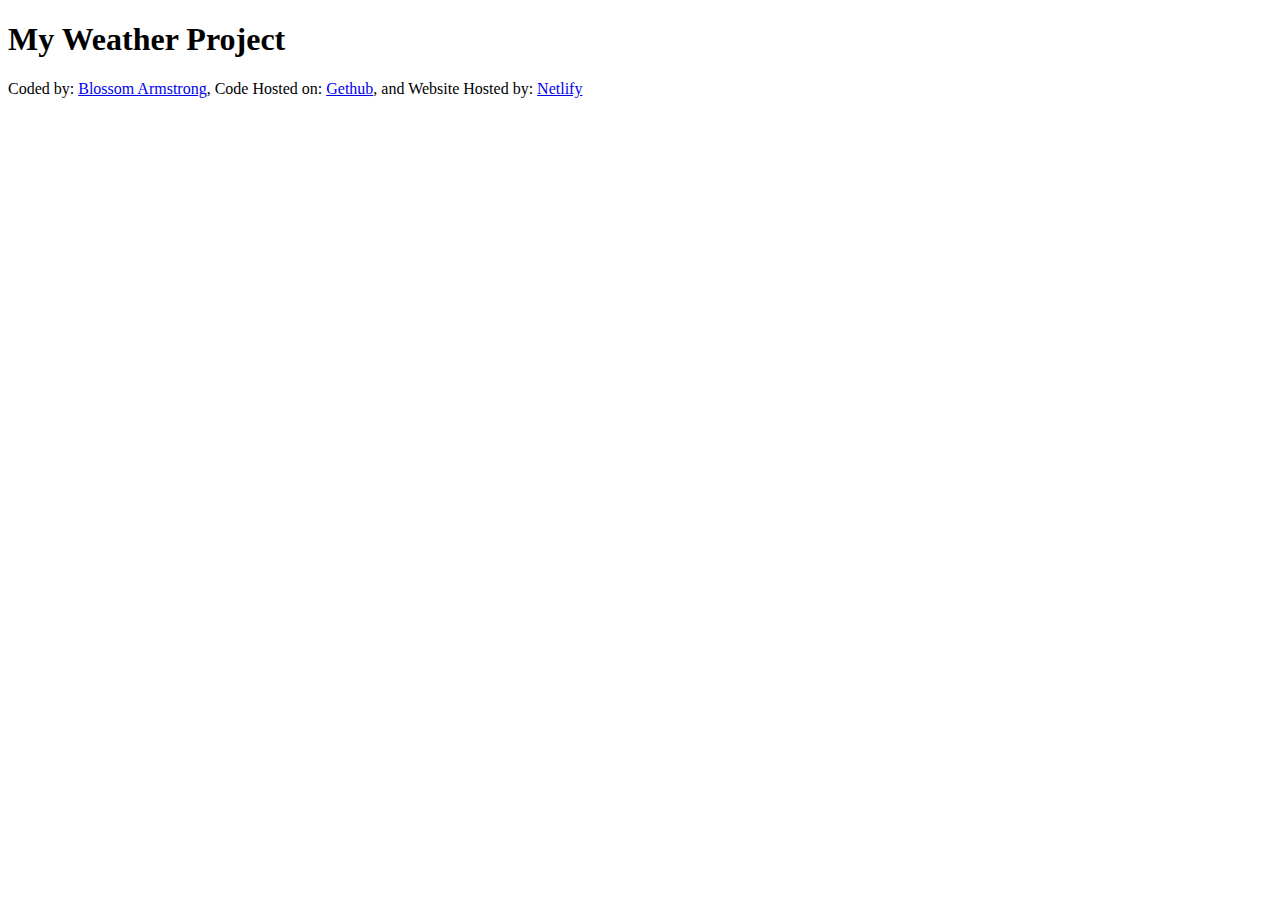
==== index.html @ ca81da0e "added html file" ====
<!DOCTYPE html>
<html lang="en">
  <head>
    <meta charset="UTF-8" />
    <meta name="viewport" content="width=device-width, initial-scale=1.0" />
    <title>Weather Search Project</title>
  </head>
  <body>
    <h1>My Weather Project</h1>

    <f
      >Coded by:
      <a
        href="https://www.shecodes.io/graduates/123692-blossom-armstrong"
        target="_blank"
        >Blossom Armstrong</a
      >, Code Hosted on:
      <a href="https://github.com/BLSSMA" target="_blank">Gethub</a>, and
      Website Hosted by:
      <a
        href="https://www.netlify.com/?qgad=669861900644&qgterm=netlify&utm_source=google&utm_term=netlify&utm_campaign=GS_Connect:+Netlify+Brand&utm_medium=paid_search&hsa_acc=3888979506&hsa_cam=20355763121&hsa_grp=154990107550&hsa_ad=669861900644&hsa_src=g&hsa_tgt=kwd-309804753741&hsa_kw=netlify&hsa_mt=b&hsa_net=adwords&hsa_ver=3&gad_source=1&gclid=CjwKCAjw3NyxBhBmEiwAyofDYYyjKrQS1napUwpjoXJG5C_jOcvZxcGr3-M3BuRq77TlqDx9w2gLkBoCVzcQAvD_BwE"
        target="_blank"
        >Netlify</a
      ></f
    >
  </body>
</html>
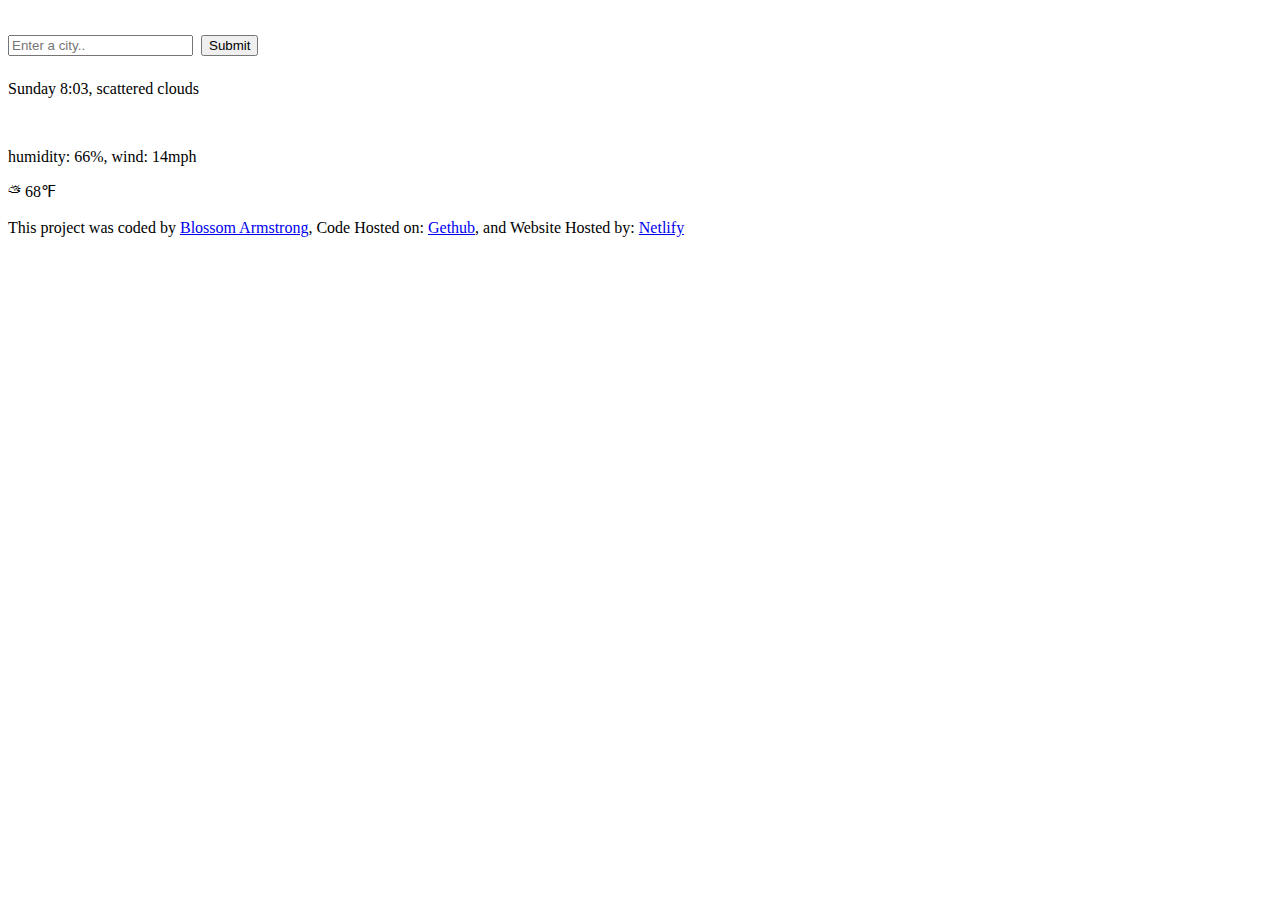
==== commit 54303d44: "added weather details" ====
--- a/index.html
+++ b/index.html
@@ -6,10 +6,22 @@
     <title>Weather Search Project</title>
   </head>
   <body>
-    <h1>My Weather Project</h1>
-
+    <main>
+      <h1>
+        <form>
+          <input type="search" placeholder="Enter a city.." required />
+          <input type="submit" placeholder="Search" />
+        </form>
+      </h1>
+      <title>Boston</title>
+      <p>Sunday 8:03, scattered clouds</p>
+      <br />
+      <p>humidity: 66%, wind: 14mph</p>
+      ⛅︎ 68℉
+    </main>
+    <br />
     <f
-      >Coded by:
+      >This project was coded by
       <a
         href="https://www.shecodes.io/graduates/123692-blossom-armstrong"
         target="_blank"
@@ -24,4 +36,7 @@
       ></f
     >
   </body>
+  <script>
+    src = "/src/index.js";
+  </script>
 </html>
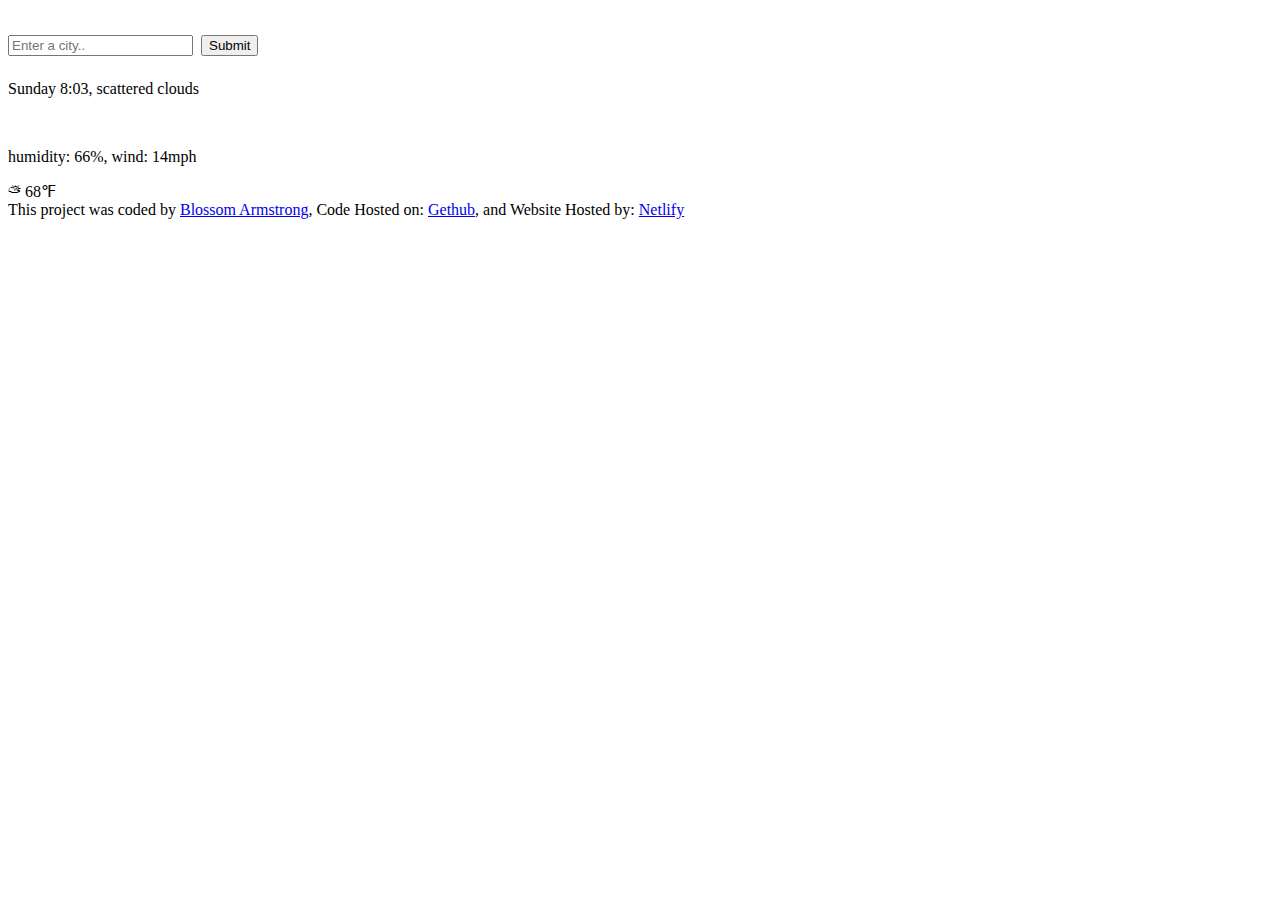
==== commit fd59e1ec: "adding cloned github to netlify" ====
--- a/index.html
+++ b/index.html
@@ -19,7 +19,6 @@
       <p>humidity: 66%, wind: 14mph</p>
       ⛅︎ 68℉
     </main>
-    <br />
     <f
       >This project was coded by
       <a
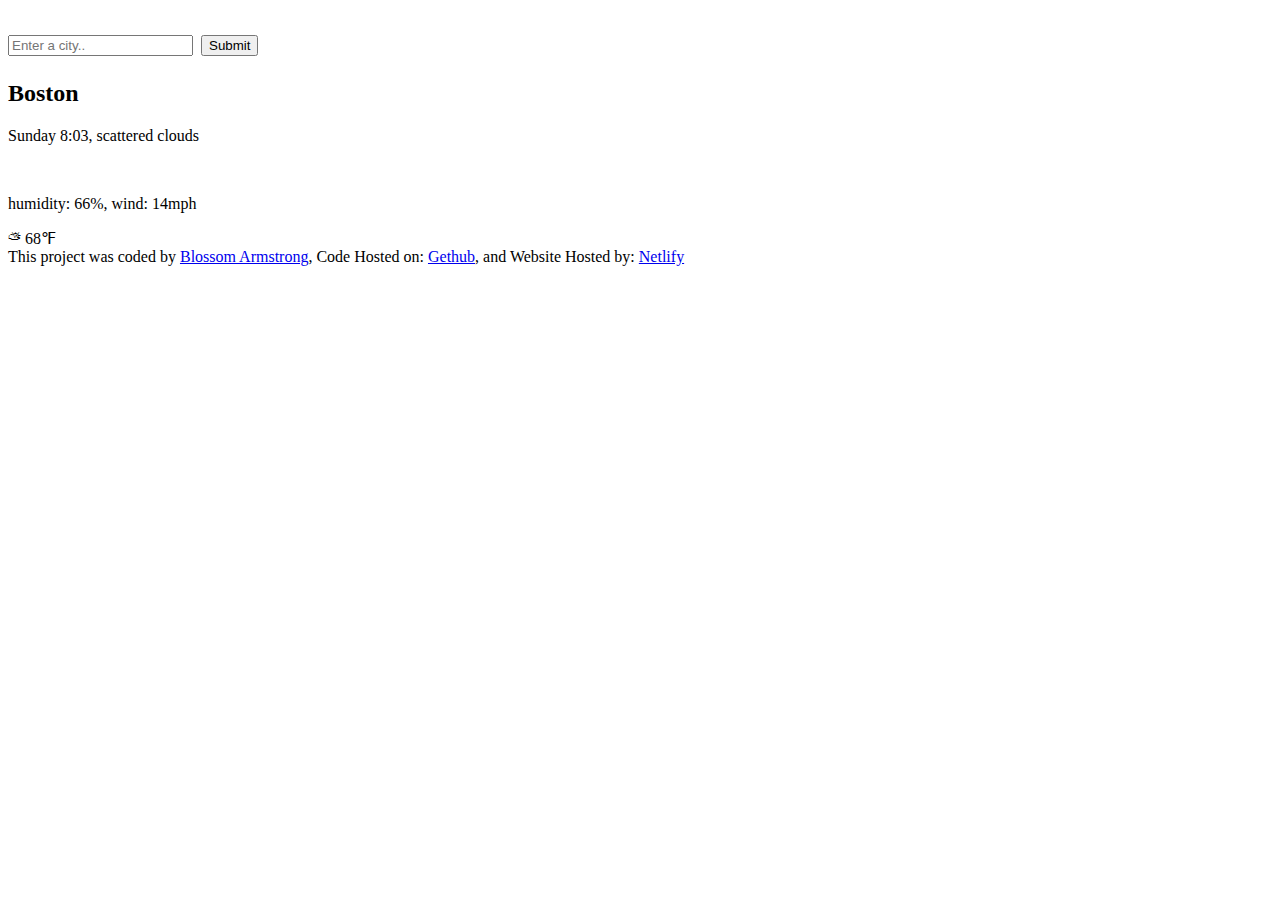
==== commit ad4115bd: "Add files via upload" ====
--- a/index.html
+++ b/index.html
@@ -1,6 +1,7 @@
 <!DOCTYPE html>
 <html lang="en">
   <head>
+    <link rel="stylesheet" href="/src/style.css" />
     <meta charset="UTF-8" />
     <meta name="viewport" content="width=device-width, initial-scale=1.0" />
     <title>Weather Search Project</title>
@@ -13,7 +14,9 @@
           <input type="submit" placeholder="Search" />
         </form>
       </h1>
-      <title>Boston</title>
+
+      <h2><strong>Boston</strong></h2>
+
       <p>Sunday 8:03, scattered clouds</p>
       <br />
       <p>humidity: 66%, wind: 14mph</p>
@@ -35,7 +38,5 @@
       ></f
     >
   </body>
-  <script>
-    src = "/src/index.js";
-  </script>
+  <script></script>
 </html>
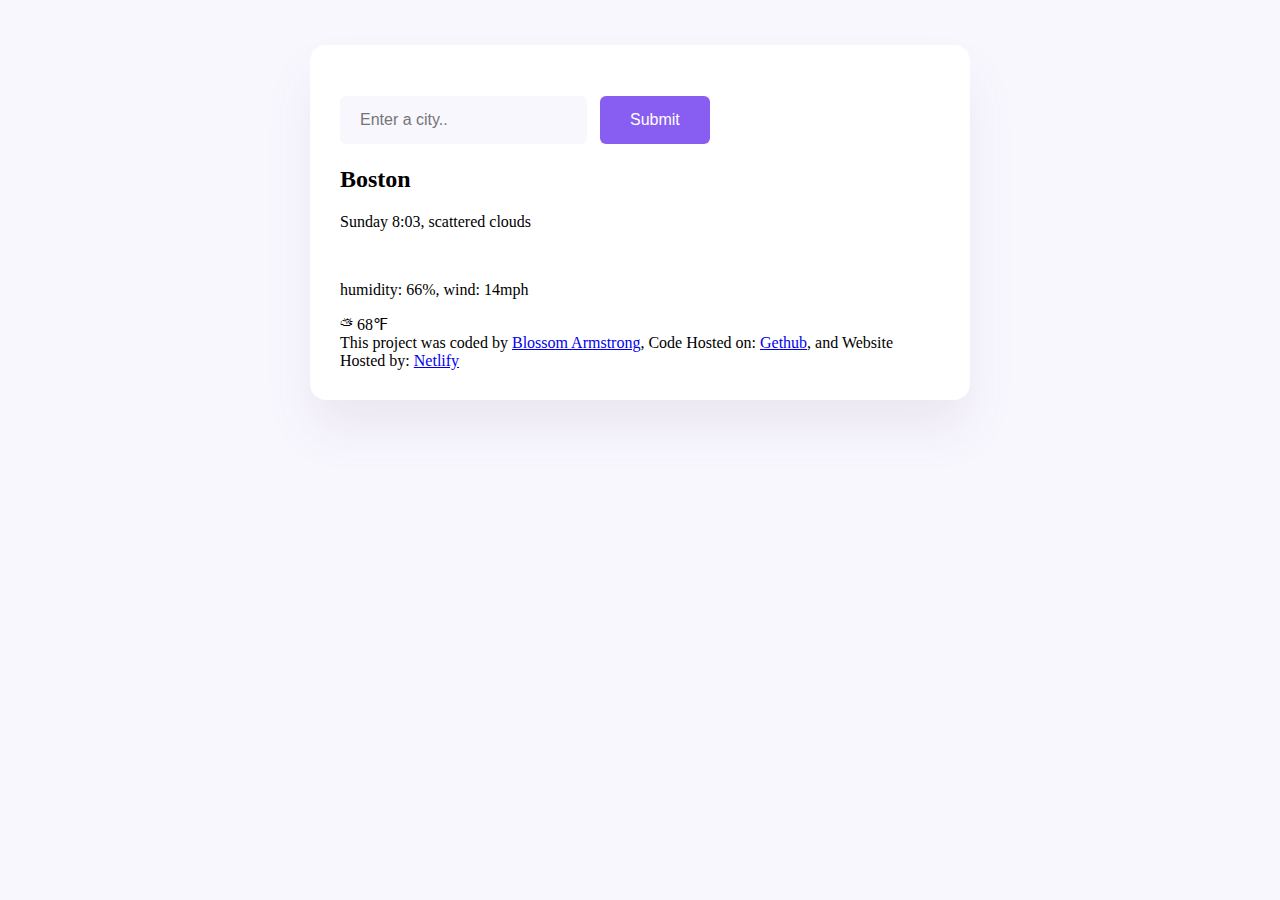
==== commit d8b6f9ea: "added search function styling" ====
--- a/index.html
+++ b/index.html
@@ -1,42 +1,49 @@
 <!DOCTYPE html>
 <html lang="en">
   <head>
-    <link rel="stylesheet" href="/src/style.css" />
+    <link rel="stylesheet" href="src/style.css" />
     <meta charset="UTF-8" />
     <meta name="viewport" content="width=device-width, initial-scale=1.0" />
     <title>Weather Search Project</title>
   </head>
-  <body>
-    <main>
-      <h1>
-        <form>
-          <input type="search" placeholder="Enter a city.." required />
-          <input type="submit" placeholder="Search" />
-        </form>
-      </h1>
+  <div class="app-background">
+    <body>
+      <main>
+        <h1>
+          <form>
+            <input
+              type="search"
+              placeholder="Enter a city.."
+              required
+              class="search-entry"
+            />
+            <input type="submit" placeholder="Search" class="search-button" />
+          </form>
+        </h1>
 
-      <h2><strong>Boston</strong></h2>
+        <h2><strong>Boston</strong></h2>
 
-      <p>Sunday 8:03, scattered clouds</p>
-      <br />
-      <p>humidity: 66%, wind: 14mph</p>
-      ⛅︎ 68℉
-    </main>
-    <f
-      >This project was coded by
-      <a
-        href="https://www.shecodes.io/graduates/123692-blossom-armstrong"
-        target="_blank"
-        >Blossom Armstrong</a
-      >, Code Hosted on:
-      <a href="https://github.com/BLSSMA" target="_blank">Gethub</a>, and
-      Website Hosted by:
-      <a
-        href="https://www.netlify.com/?qgad=669861900644&qgterm=netlify&utm_source=google&utm_term=netlify&utm_campaign=GS_Connect:+Netlify+Brand&utm_medium=paid_search&hsa_acc=3888979506&hsa_cam=20355763121&hsa_grp=154990107550&hsa_ad=669861900644&hsa_src=g&hsa_tgt=kwd-309804753741&hsa_kw=netlify&hsa_mt=b&hsa_net=adwords&hsa_ver=3&gad_source=1&gclid=CjwKCAjw3NyxBhBmEiwAyofDYYyjKrQS1napUwpjoXJG5C_jOcvZxcGr3-M3BuRq77TlqDx9w2gLkBoCVzcQAvD_BwE"
-        target="_blank"
-        >Netlify</a
-      ></f
-    >
-  </body>
+        <p>Sunday 8:03, scattered clouds</p>
+        <br />
+        <p>humidity: 66%, wind: 14mph</p>
+        ⛅︎ 68℉
+      </main>
+      <f
+        >This project was coded by
+        <a
+          href="https://www.shecodes.io/graduates/123692-blossom-armstrong"
+          target="_blank"
+          >Blossom Armstrong</a
+        >, Code Hosted on:
+        <a href="https://github.com/BLSSMA" target="_blank">Gethub</a>, and
+        Website Hosted by:
+        <a
+          href="https://www.netlify.com/?qgad=669861900644&qgterm=netlify&utm_source=google&utm_term=netlify&utm_campaign=GS_Connect:+Netlify+Brand&utm_medium=paid_search&hsa_acc=3888979506&hsa_cam=20355763121&hsa_grp=154990107550&hsa_ad=669861900644&hsa_src=g&hsa_tgt=kwd-309804753741&hsa_kw=netlify&hsa_mt=b&hsa_net=adwords&hsa_ver=3&gad_source=1&gclid=CjwKCAjw3NyxBhBmEiwAyofDYYyjKrQS1napUwpjoXJG5C_jOcvZxcGr3-M3BuRq77TlqDx9w2gLkBoCVzcQAvD_BwE"
+          target="_blank"
+          >Netlify</a
+        ></f
+      >
+    </body>
+  </div>
   <script></script>
 </html>
--- a/src/style.css
+++ b/src/style.css
@@ -0,0 +1,31 @@
+body{
+    background-color: #f9f7fe;
+}
+
+.app-background{
+background: white;
+    max-width: 600px;
+    margin: 45px auto;
+    box-shadow: 0 30px 50px rgba(65, 50, 100, 0.08);
+    border-radius: 16px;
+    padding: 30px;
+}
+
+.search-button{
+    background: #885df1;
+    padding: 15px 30px;
+    border: none;
+    font-size: 16px;
+    margin-left: 5px;
+    border-radius: 6px;
+    color: white;
+}
+
+.search-entry{
+    background-color: #f9f7fe;
+        border: none;
+        border-radius: 6px;
+        max-width: 300px;
+        font-size: 16px;
+        padding: 15px 20px;
+}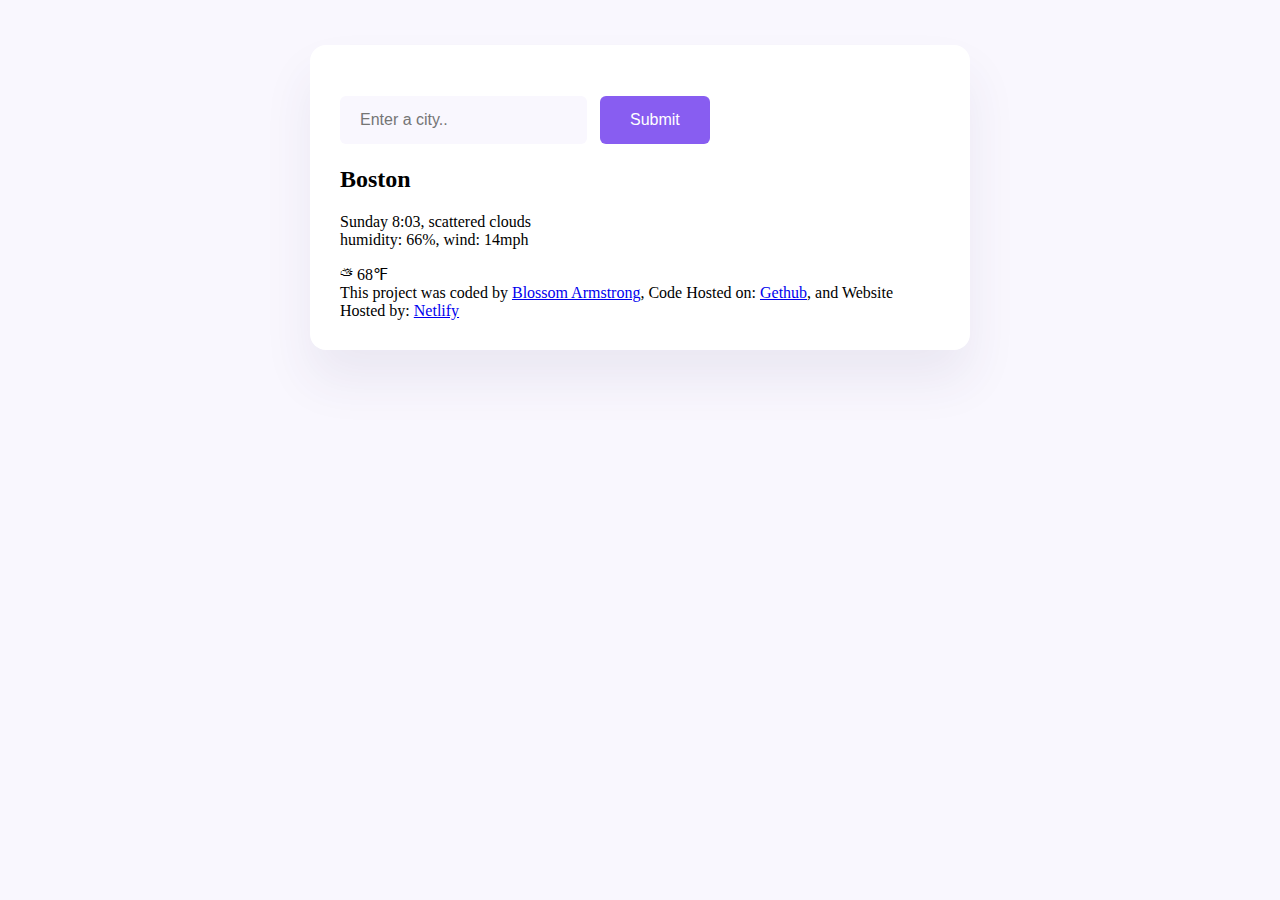
==== commit 321e1fd1: "added basic js outline" ====
--- a/index.html
+++ b/index.html
@@ -21,12 +21,14 @@
           </form>
         </h1>
 
-        <h2><strong>Boston</strong></h2>
+        <h2 id="current-city"><strong>Boston</strong></h2>
 
-        <p>Sunday 8:03, scattered clouds</p>
-        <br />
-        <p>humidity: 66%, wind: 14mph</p>
-        ⛅︎ 68℉
+        <p id="current-details">
+          Sunday 8:03, scattered clouds
+          <br />
+          humidity: 66%, wind: 14mph
+        </p>
+        <span id="emoji-icon">⛅︎</span> <span id="temp">68℉</span>
       </main>
       <f
         >This project was coded by
@@ -45,5 +47,5 @@
       >
     </body>
   </div>
-  <script></script>
+  <script src="src/index.js"></script>
 </html>
